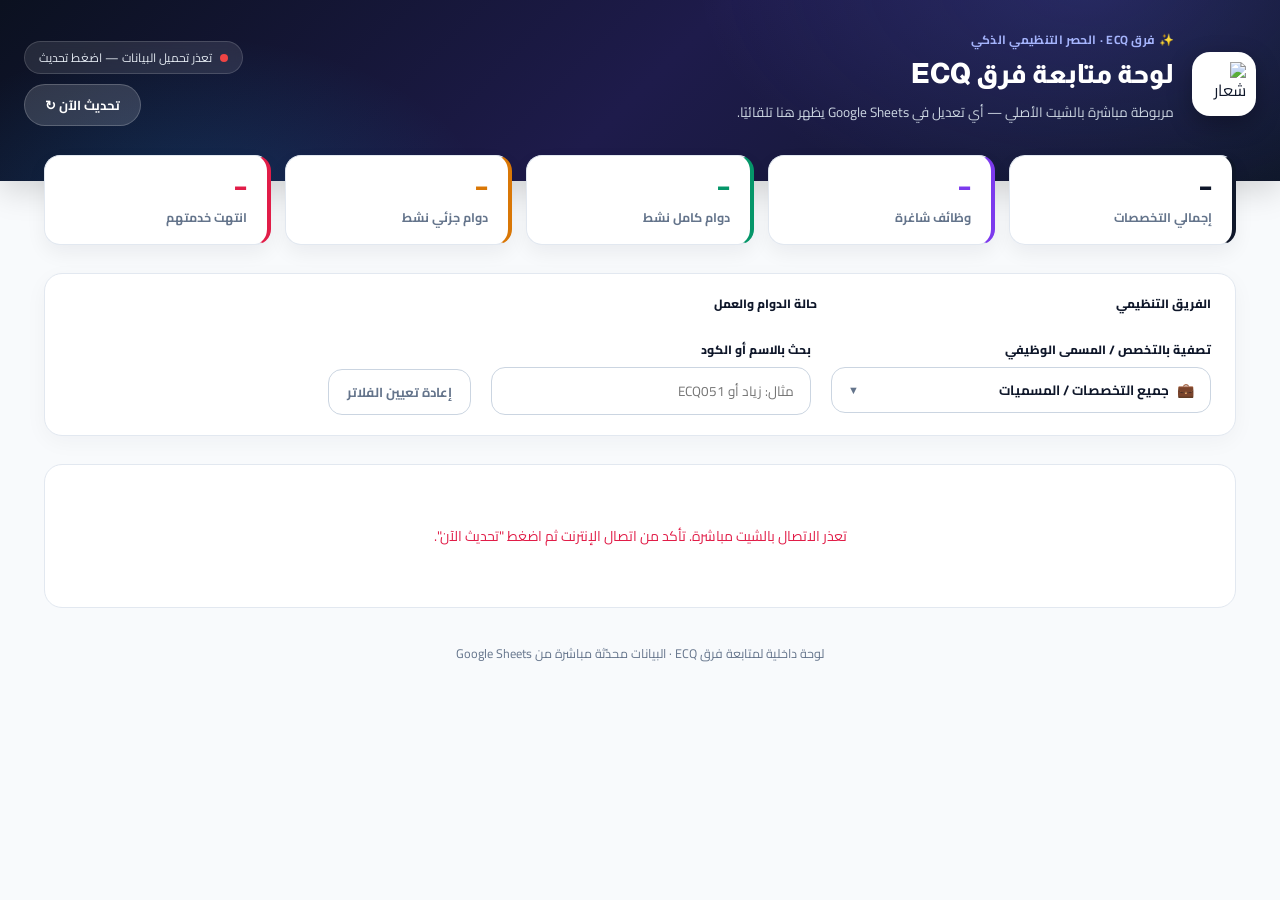
==== public/standalone.html @ 9b4ac54a "chore: configure relative base path and add standalone page Set Vite base path to './' for deploymen" ====
<!DOCTYPE html>
<html lang="ar" dir="rtl">
<head>
<meta charset="UTF-8">
<meta name="viewport" content="width=device-width, initial-scale=1.0">
<title>لوحة متابعة فرق ECQ</title>
<link rel="preconnect" href="https://fonts.googleapis.com">
<link rel="preconnect" href="https://fonts.gstatic.com" crossorigin>
<link href="https://fonts.googleapis.com/css2?family=Almarai:wght@400;700;800&family=Cairo:wght@400;500;600;700;800&family=JetBrains+Mono:wght@500;600&display=swap" rel="stylesheet">
<style>
  :root{
    --ink:#0f172a;
    --ink-soft:#64748b;
    --hair:#e2e8f0;
    --hair-strong:#cbd5e1;
    --page:#f8fafc;
    --card:#ffffff;
    --accent:#4f46e5;
    --accent-soft:#eef2ff;
    --teal:#059669;    --teal-bg:#ecfdf5;   --teal-border:#a7f3d0;
    --amber:#d97706;   --amber-bg:#fffbeb;  --amber-border:#fde68a;
    --blue:#2563eb;    --blue-bg:#eff6ff;   --blue-border:#bfdbfe;
    --slate:#475569;   --slate-bg:#f1f5f9;  --slate-border:#e2e8f0;
    --red:#e11d48;     --red-bg:#fff1f2;    --red-border:#fecdd3;
    --purple:#7c3aed;  --purple-bg:#f5f3ff; --purple-border:#ddd6fe;
    --radius:18px;
  }
  *{box-sizing:border-box;}
  body{
    margin:0;
    background:var(--page);
    color:var(--ink);
    font-family:'Cairo',sans-serif;
    line-height:1.6;
    -webkit-font-smoothing:antialiased;
  }
  h1,h2,.brand-name{font-family:'Almarai',sans-serif;}

  /* ===== HERO ===== */
  .hero{
    background:linear-gradient(135deg,#0b1120 0%,#1e1b4b 50%,#0f172a 100%);
    padding:30px 24px 44px;
    position:relative;
    overflow:hidden;
    box-shadow:0 10px 30px rgba(0,0,0,0.15);
  }
  .hero::after{
    content:"";
    position:absolute;
    inset:0;
    background:
      radial-gradient(600px 360px at 85% -10%, rgba(99,102,241,0.22), transparent 65%),
      radial-gradient(500px 300px at 15% 120%, rgba(14,165,233,0.18), transparent 60%);
    pointer-events:none;
  }
  .hero-inner{
    max-width:1240px;
    margin:0 auto;
    position:relative;
    z-index:1;
    display:flex;
    justify-content:space-between;
    align-items:center;
    gap:24px;
    flex-wrap:wrap;
  }
  .brand-row{display:flex;align-items:center;gap:18px;}
  .logo-box{
    background:#fff;
    border-radius:18px;
    padding:10px;
    width:64px;
    height:64px;
    display:flex;
    align-items:center;
    justify-content:center;
    box-shadow:0 8px 24px rgba(0,0,0,0.3);
    flex-shrink:0;
  }
  .logo-box img{max-width:100%;max-height:100%;object-fit:contain;display:block;}
  .brand-text .eyebrow{
    font-size:12px;
    color:#a5b4fc;
    font-weight:700;
    letter-spacing:.3px;
    margin:0 0 4px;
    display:flex;
    align-items:center;
    gap:6px;
  }
  .brand-text h1{
    font-weight:800;
    font-size:27px;
    margin:0;
    color:#ffffff;
  }
  .brand-text .sub{
    color:#cbd5e1;
    font-size:13.5px;
    margin-top:6px;
    max-width:520px;
    font-weight:400;
  }

  .sync-box{display:flex;flex-direction:column;align-items:flex-end;gap:10px;}
  .sync-line{
    font-size:12px;
    color:#e2e8f0;
    display:flex;
    align-items:center;
    gap:8px;
    background:rgba(255,255,255,.1);
    backdrop-filter:blur(8px);
    padding:6px 14px;
    border-radius:999px;
    border:1px solid rgba(255,255,255,.15);
  }
  .dot{width:8px;height:8px;border-radius:50%;background:#10b981;display:inline-block;}
  .dot.err{background:#ef4444;}
  .dot.loading{background:#f59e0b;animation:pulse 1s infinite;}
  @keyframes pulse{0%,100%{opacity:1;}50%{opacity:.3;}}
  .refresh-btn{
    border:1px solid rgba(255,255,255,.2);
    background:rgba(255,255,255,.15);
    color:#fff;
    font-family:'Cairo',sans-serif;
    font-size:13px;
    font-weight:700;
    padding:8px 20px;
    border-radius:999px;
    cursor:pointer;
    transition:all .15s ease;
    display:flex;
    align-items:center;
    gap:6px;
  }
  .refresh-btn:hover{background:rgba(255,255,255,.25);transform:translateY(-1px);}

  .wrap{max-width:1240px;margin:0 auto;padding:0 24px 80px;}

  /* ===== STATS ===== */
  .stats{
    display:grid;
    grid-template-columns:repeat(5,1fr);
    gap:14px;
    margin-top:-26px;
    margin-bottom:28px;
    position:relative;
    z-index:2;
  }
  .stat{
    background:var(--card);
    border-radius:16px;
    padding:16px 20px;
    box-shadow:0 8px 20px rgba(15,23,42,.06);
    border:1px solid var(--hair);
    border-right:4px solid var(--hair-strong);
    cursor:pointer;
    transition:all .2s ease;
  }
  .stat:hover{transform:translateY(-2px);box-shadow:0 12px 24px rgba(15,23,42,.08);}
  .stat .num{font-weight:800;font-size:28px;line-height:1;font-family:'Almarai',sans-serif;}
  .stat .lbl{font-size:12.5px;color:var(--ink-soft);margin-top:8px;font-weight:700;}
  .stat.total{border-color:var(--ink);border-left:1px solid var(--hair);border-top:1px solid var(--hair);border-bottom:1px solid var(--hair);}
  .stat.total .num{color:var(--ink);}
  .stat.vacant{border-color:var(--purple);border-left:1px solid var(--hair);border-top:1px solid var(--hair);border-bottom:1px solid var(--hair);}
  .stat.vacant .num{color:var(--purple);}
  .stat.full{border-color:var(--teal);border-left:1px solid var(--hair);border-top:1px solid var(--hair);border-bottom:1px solid var(--hair);}
  .stat.full .num{color:var(--teal);}
  .stat.part{border-color:var(--amber);border-left:1px solid var(--hair);border-top:1px solid var(--hair);border-bottom:1px solid var(--hair);}
  .stat.part .num{color:var(--amber);}
  .stat.term{border-color:var(--red);border-left:1px solid var(--hair);border-top:1px solid var(--hair);border-bottom:1px solid var(--hair);}
  .stat.term .num{color:var(--red);}

  /* ===== FILTER PANEL ===== */
  .panel{
    background:var(--card);
    border-radius:var(--radius);
    box-shadow:0 6px 22px rgba(15,23,42,.04);
    border:1px solid var(--hair);
    padding:20px 24px;
    margin-bottom:28px;
  }
  .panel-row{display:flex;gap:20px;flex-wrap:wrap;align-items:flex-start;margin-bottom:18px;}
  .panel-row:last-child{margin-bottom:0;}
  .filter-group{display:flex;flex-direction:column;gap:8px;}
  .filter-group .ttl{font-size:12px;font-weight:800;color:var(--ink);}
  .chips{display:flex;flex-wrap:wrap;gap:8px;}
  .chip{
    border:1px solid var(--hair);background:#f8fafc;color:var(--ink);
    font-family:'Cairo',sans-serif;font-size:12.5px;font-weight:700;
    padding:6px 16px;border-radius:999px;cursor:pointer;transition:all .15s ease;
  }
  .chip:hover{border-color:var(--accent);color:var(--accent);background:#fff;}
  .chip.active{background:var(--accent);border-color:var(--accent);color:#fff;box-shadow:0 4px 12px rgba(79,70,229,.25);}

  /* ===== SPECIALIZATION DROPDOWN ===== */
  .dropdown-wrap{position:relative;flex:1;min-width:280px;max-width:380px;}
  .dropdown-btn{
    width:100%;
    display:flex;
    justify-content:space-between;
    align-items:center;
    gap:10px;
    background:#fff;
    border:1px solid var(--hair-strong);
    border-radius:14px;
    padding:9px 16px;
    font-family:'Cairo',sans-serif;
    font-size:13.5px;
    font-weight:700;
    color:var(--ink);
    cursor:pointer;
    transition:all .15s ease;
  }
  .dropdown-btn:hover{border-color:var(--accent);}
  .dropdown-btn.active{
    background:var(--accent-soft);
    border-color:var(--accent);
    color:var(--accent);
    box-shadow:0 0 0 3px rgba(79,70,229,.12);
  }
  .dropdown-btn .icon{font-size:14px;color:var(--accent);display:inline-flex;}
  .dropdown-btn .arrow{font-size:11px;color:var(--ink-soft);transition:transform .2s;}
  .dropdown-btn.open .arrow{transform:rotate(180deg);}

  .dropdown-menu{
    position:absolute;
    top:calc(100% + 6px);
    right:0;
    left:0;
    background:#fff;
    border-radius:16px;
    border:1px solid var(--hair);
    box-shadow:0 14px 34px rgba(15,23,42,.12);
    z-index:100;
    display:none;
    overflow:hidden;
  }
  .dropdown-menu.show{display:block;}
  .dropdown-search{
    padding:10px 14px;
    border-bottom:1px solid var(--hair);
    background:#f8fafc;
  }
  .dropdown-search input{
    width:100%;
    padding:8px 12px;
    border-radius:10px;
    border:1px solid var(--hair-strong);
    font-family:'Cairo',sans-serif;
    font-size:12.5px;
    outline:none;
  }
  .dropdown-search input:focus{border-color:var(--accent);box-shadow:0 0 0 2px rgba(79,70,229,.15);}
  .dropdown-list{max-height:260px;overflow-y:auto;padding:6px;}
  .dropdown-item{
    width:100%;
    display:flex;
    align-items:center;
    justify-content:space-between;
    padding:8px 14px;
    font-family:'Cairo',sans-serif;
    font-size:13px;
    color:var(--ink);
    background:transparent;
    border:none;
    border-radius:10px;
    cursor:pointer;
    text-align:right;
    transition:background .12s ease;
  }
  .dropdown-item:hover{background:var(--slate-bg);}
  .dropdown-item.selected{background:var(--accent-soft);color:var(--accent);font-weight:700;}
  .dropdown-item .count{
    font-size:11px;
    font-family:'JetBrains Mono',monospace;
    background:var(--hair);
    color:var(--ink-soft);
    padding:2px 8px;
    border-radius:999px;
  }
  .dropdown-item.selected .count{background:var(--accent);color:#fff;}

  /* Search & Reset */
  .search-wrap{flex:1;min-width:240px;max-width:320px;}
  .search-wrap input{
    width:100%;border:1px solid var(--hair-strong);border-radius:14px;
    padding:10px 16px;font-family:'Cairo',sans-serif;font-size:13.5px;background:#fff;color:var(--ink);
  }
  .search-wrap input:focus{outline:none;border-color:var(--accent);box-shadow:0 0 0 3px rgba(79,70,229,.12);}
  .reset-btn{
    border:1px solid var(--hair-strong);background:#fff;color:var(--ink-soft);
    font-family:'Cairo',sans-serif;font-size:13px;font-weight:700;
    padding:10px 18px;border-radius:14px;cursor:pointer;align-self:flex-end;
    transition:all .15s ease;
  }
  .reset-btn:hover{border-color:var(--ink);color:var(--ink);}

  .result-line{font-size:13px;color:var(--ink-soft);margin:0 0 16px;font-weight:600;}
  .result-line b{color:var(--ink);}

  /* ===== TEAM SECTIONS ===== */
  .team-section{margin-bottom:34px;}
  .team-head{display:flex;align-items:center;gap:12px;margin-bottom:16px;}
  .team-head h2{font-weight:800;font-size:18px;margin:0;color:var(--ink);}
  .team-head .tag{
    font-size:12px;color:var(--slate);font-weight:700;
    background:var(--slate-bg);padding:4px 12px;border-radius:999px;
    border:1px solid var(--hair);
  }
  .team-head .line{flex:1;height:1px;background:var(--hair);}

  /* ===== CHIC EMPLOYEE CARDS ===== */
  .grid{display:grid;grid-template-columns:repeat(auto-fill,minmax(285px,1fr));gap:16px;}
  
  .employee-card{
    background:var(--card);
    border:1px solid var(--hair);
    border-radius:18px;
    padding:18px 20px;
    box-shadow:0 4px 14px rgba(15,23,42,.03);
    display:flex;
    flex-direction:column;
    justify-content:space-between;
    position:relative;
    transition:all .2s cubic-bezier(0.16,1,0.3,1);
  }
  .employee-card:hover{
    transform:translateY(-3px);
    box-shadow:0 12px 28px rgba(15,23,42,.08);
    border-color:#c7d2fe;
  }

  .employee-card.vacant{
    border:2px dashed #ddd6fe;
    background:linear-gradient(180deg,#faf5ff 0%,#ffffff 100%);
    box-shadow:none;
  }
  .employee-card.vacant:hover{border-color:#a78bfa;transform:translateY(-2px);}

  .card-top{
    display:flex;
    justify-content:space-between;
    align-items:center;
    margin-bottom:14px;
    gap:8px;
  }
  .team-pill{
    font-size:11px;
    font-weight:700;
    padding:3px 10px;
    border-radius:6px;
    background:var(--slate-bg);
    color:var(--slate);
    border:1px solid var(--hair);
  }

  .badge{
    display:inline-flex;
    align-items:center;
    gap:5px;
    font-size:11.5px;
    font-weight:700;
    padding:4px 12px;
    border-radius:999px;
    white-space:nowrap;
    border:1px solid transparent;
  }
  .badge .dot-ind{width:6px;height:6px;border-radius:50%;display:inline-block;}
  .badge.full{background:var(--teal-bg);color:var(--teal);border-color:var(--teal-border);}
  .badge.full .dot-ind{background:var(--teal);}
  .badge.part{background:var(--amber-bg);color:var(--amber);border-color:var(--amber-border);}
  .badge.part .dot-ind{background:var(--amber);}
  .badge.p2f{background:var(--blue-bg);color:var(--blue);border-color:var(--blue-border);}
  .badge.p2f .dot-ind{background:var(--blue);}
  .badge.f2p{background:var(--slate-bg);color:var(--slate);border-color:var(--slate-border);}
  .badge.f2p .dot-ind{background:var(--slate);}
  .badge.term{background:var(--red-bg);color:var(--red);border-color:var(--red-border);}
  .badge.term .dot-ind{background:var(--red);}
  .badge.vacant{background:var(--purple-bg);color:var(--purple);border-color:var(--purple-border);}
  .badge.vacant .dot-ind{background:var(--purple);}

  .profile-block{
    display:flex;
    align-items:center;
    gap:12px;
    margin-bottom:14px;
  }
  .avatar{
    width:46px;
    height:46px;
    border-radius:14px;
    background:linear-gradient(135deg,#6366f1,#4338ca);
    color:#fff;
    display:flex;
    align-items:center;
    justify-content:center;
    font-weight:800;
    font-size:13px;
    box-shadow:0 4px 12px rgba(99,102,241,.25);
    flex-shrink:0;
  }
  .avatar.vacant-avatar{
    background:#ede9fe;
    color:#7c3aed;
    border:1px solid #ddd6fe;
    box-shadow:none;
    font-size:18px;
  }
  .name-block{min-width:0;flex:1;}
  .emp-name{
    font-weight:800;
    font-size:15px;
    color:var(--ink);
    margin:0 0 2px;
    white-space:nowrap;
    overflow:hidden;
    text-overflow:ellipsis;
  }
  .emp-name.vacant-title{color:#6b21a8;font-weight:700;}
  .emp-code{
    font-family:'JetBrains Mono',monospace;
    font-size:11.5px;
    color:var(--ink-soft);
    background:#f1f5f9;
    padding:2px 7px;
    border-radius:6px;
    display:inline-block;
    cursor:pointer;
  }
  .emp-code:hover{background:#e2e8f0;color:var(--ink);}

  .title-row{
    display:flex;
    align-items:center;
    gap:8px;
    background:#f8fafc;
    border:1px solid var(--hair);
    padding:8px 12px;
    border-radius:10px;
    margin-bottom:10px;
  }
  .title-icon{color:var(--ink-soft);font-size:13px;display:flex;}
  .title-text{font-size:13px;font-weight:700;color:#1e293b;overflow:hidden;text-overflow:ellipsis;white-space:nowrap;}

  .side-task{
    background:var(--amber-bg);
    border:1px solid var(--amber-border);
    border-radius:12px;
    padding:9px 12px;
    font-size:12px;
    color:#92400e;
    margin-top:8px;
    display:flex;
    gap:8px;
    align-items:flex-start;
  }
  .side-task .pin{flex-shrink:0;font-size:14px;}
  .side-task .task-content{line-height:1.5;}

  .vacant-badge-box{
    background:var(--purple-bg);
    border:1px solid var(--purple-border);
    border-radius:10px;
    padding:7px 12px;
    font-size:11.5px;
    color:var(--purple);
    font-weight:600;
    display:flex;
    align-items:center;
    gap:6px;
    margin-top:8px;
  }

  .card-footer{
    margin-top:14px;
    padding-top:10px;
    border-top:1px solid #f1f5f9;
    display:flex;
    justify-content:space-between;
    align-items:center;
    font-size:11px;
    color:var(--ink-soft);
  }
  .copy-btn{
    background:transparent;
    border:none;
    color:var(--ink-soft);
    font-family:'Cairo',sans-serif;
    font-size:11px;
    font-weight:700;
    cursor:pointer;
    padding:2px 6px;
    border-radius:6px;
    transition:all .12s;
  }
  .copy-btn:hover{color:var(--accent);background:var(--accent-soft);}

  .empty,.state-box{text-align:center;padding:60px 20px;color:var(--ink-soft);font-size:14px;background:var(--card);border:1px solid var(--hair);border-radius:var(--radius);}
  .state-box.error{color:var(--red);}

  footer{margin-top:36px;text-align:center;font-size:12.5px;color:var(--ink-soft);}

  @media (max-width:860px){
    .stats{grid-template-columns:repeat(2,1fr);margin-top:-16px;}
    .hero-inner{flex-direction:column;align-items:flex-start;}
    .sync-box{align-items:flex-start;width:100%;}
    .dropdown-wrap{max-width:100%;}
  }
</style>
</head>
<body>

<div class="hero">
  <div class="hero-inner">
    <div class="brand-row">
      <div class="logo-box"><img src="https://logopng-omega.vercel.app/file.png" alt="شعار الشركة"></div>
      <div class="brand-text">
        <p class="eyebrow">✨ فرق ECQ &middot; الحصر التنظيمي الذكي</p>
        <h1>لوحة متابعة فرق ECQ</h1>
        <p class="sub">مربوطة مباشرة بالشيت الأصلي — أي تعديل في Google Sheets يظهر هنا تلقائيًا.</p>
      </div>
    </div>
    <div class="sync-box">
      <div class="sync-line"><span class="dot loading" id="syncDot"></span><span id="syncText">جاري التحميل...</span></div>
      <button class="refresh-btn" id="refreshBtn">تحديث الآن ↻</button>
    </div>
  </div>
</div>

<div class="wrap">

  <div class="stats">
    <div class="stat total" data-status="all"><div class="num" id="statTotal">–</div><div class="lbl">إجمالي التخصصات</div></div>
    <div class="stat vacant" data-status="Vacant"><div class="num" id="statVacant">–</div><div class="lbl">وظائف شاغرة</div></div>
    <div class="stat full" data-status="Full Time"><div class="num" id="statFull">–</div><div class="lbl">دوام كامل نشط</div></div>
    <div class="stat part" data-status="Part Time"><div class="num" id="statPart">–</div><div class="lbl">دوام جزئي نشط</div></div>
    <div class="stat term" data-status="Terminated"><div class="num" id="statTerm">–</div><div class="lbl">انتهت خدمتهم</div></div>
  </div>

  <div class="panel">
    <div class="panel-row">
      <div class="filter-group" style="flex:1;">
        <span class="ttl">الفريق التنظيمي</span>
        <div class="chips" id="teamChips"></div>
      </div>
      <div class="filter-group" style="flex:2;">
        <span class="ttl">حالة الدوام والعمل</span>
        <div class="chips" id="statusChips"></div>
      </div>
    </div>

    <div class="panel-row">
      <!-- Specialization Dropdown -->
      <div class="filter-group dropdown-wrap">
        <span class="ttl">تصفية بالتخصص / المسمى الوظيفي</span>
        <button type="button" class="dropdown-btn" id="dropdownTrigger">
          <span style="display:flex;align-items:center;gap:8px;overflow:hidden;">
            <span class="icon">💼</span>
            <span id="dropdownLabel" style="text-overflow:ellipsis;white-space:nowrap;overflow:hidden;">جميع التخصصات / المسميات</span>
          </span>
          <span class="arrow">▼</span>
        </button>

        <div class="dropdown-menu" id="dropdownMenu">
          <div class="dropdown-search">
            <input type="text" id="dropdownSearchInput" placeholder="ابحث عن تخصص أو مسمى...">
          </div>
          <div class="dropdown-list" id="dropdownList"></div>
        </div>
      </div>

      <!-- Search Box -->
      <div class="filter-group search-wrap">
        <span class="ttl">بحث بالاسم أو الكود</span>
        <input type="text" id="searchBox" placeholder="مثال: زياد أو ECQ051">
      </div>

      <button class="reset-btn" id="resetBtn">إعادة تعيين الفلاتر</button>
    </div>
  </div>

  <p class="result-line" id="resultLine" style="display:none;"></p>
  <div id="content"></div>

  <footer>لوحة داخلية لمتابعة فرق ECQ &middot; البيانات محدّثة مباشرة من Google Sheets</footer>
</div>

<script>
/* ====== CONFIG ====== */
const SHEET_ID = "1lF7QjS6UqmIHuAK44J7eo3OIZrp0WJiFUWyxhdrNhCY";
const SHEET_GID = "0";
const PUB_CSV_URL = "https://docs.google.com/spreadsheets/d/e/2PACX-1vQcbzpMic17dKGevNqc9MP57nM82JOpMOtpnz34A6PirIVHgwhGAB7JqDhRXWYRdPID1F3BIM1WjXnm/pub?output=csv";
const AUTO_REFRESH_MINUTES = 5;
/* ===================== */

const STATUS_LABELS = {
  "Full Time":"دوام كامل",
  "Part Time":"دوام جزئي",
  "From Part To Full Time":"تحويل لدوام كامل",
  "From Full To Part Time":"تحويل لدوام جزئي",
  "Terminated":"انتهت الخدمة"
};
const STATUS_CLASS = {
  "Full Time":"full",
  "Part Time":"part",
  "From Part To Full Time":"p2f",
  "From Full To Part Time":"f2p",
  "Terminated":"term"
};
const TEAM_LABELS_KNOWN = {
  "Junior Team":"جونيور",
  "Middle Team":"ميدل",
  "Senior Team":"سينيور",
  "Bachelor Team":"بكالوريوس"
};

let data = [];
const state = { team:"all", status:"all", title:"all", q:"" };
let refreshTimer = null;
let allTitles = [];

function loadViaJSONP(){
  return new Promise((resolve, reject)=>{
    const cbName = "__gvizCb_" + Date.now() + "_" + Math.floor(Math.random()*1e6);
    let settled = false;

    const script = document.createElement('script');
    const url = "https://docs.google.com/spreadsheets/d/" + SHEET_ID +
      "/gviz/tq?gid=" + SHEET_GID + "&headers=0&_ts=" + Date.now() +
      "&tqx=responseHandler:" + cbName;

    function cleanup(){
      delete window[cbName];
      if(script.parentNode) script.parentNode.removeChild(script);
    }

    window[cbName] = function(response){
      if(settled) return;
      settled = true;
      cleanup();
      if(response && response.table && Array.isArray(response.table.rows)){
        resolve(response);
      } else {
        reject(new Error('استجابة غير متوقعة من جوجل'));
      }
    };

    script.onerror = function(){
      if(settled) return;
      settled = true;
      cleanup();
      reject(new Error('تعذر تحميل سكريبت البيانات'));
    };

    script.src = url;
    document.head.appendChild(script);

    setTimeout(function(){
      if(settled) return;
      settled = true;
      cleanup();
      reject(new Error('انتهت مهلة الانتظار'));
    }, 12000);
  });
}

async function loadViaFetch(){
  const bust = PUB_CSV_URL + (PUB_CSV_URL.includes('?') ? '&' : '?') + '_ts=' + Date.now();
  const res = await fetch(bust, {cache:"no-store"});
  if(!res.ok) throw new Error('HTTP ' + res.status);
  const text = await res.text();
  if(!text || text.trim().startsWith('<')) throw new Error('unexpected response');
  return parseCSV(text);
}

function gvizResponseToRows(response){
  return response.table.rows.map(row=>{
    const cells = row && row.c ? row.c : [];
    return cells.map(cell => (cell && cell.v !== null && cell.v !== undefined) ? String(cell.v) : "");
  });
}

function parseCSV(text){
  const rows = [];
  let row = [], field = "", inQuotes = false;
  for(let i=0;i<text.length;i++){
    const c = text[i];
    if(inQuotes){
      if(c === '"'){
        if(text[i+1] === '"'){ field += '"'; i++; }
        else { inQuotes = false; }
      } else field += c;
    } else {
      if(c === '"') inQuotes = true;
      else if(c === ','){ row.push(field); field = ""; }
      else if(c === '\n'){ row.push(field); rows.push(row); row = []; field = ""; }
      else if(c === '\r'){ /* skip */ }
      else field += c;
    }
  }
  if(field.length || row.length){ row.push(field); rows.push(row); }
  return rows.filter(r => r.some(c => c.trim() !== ""));
}

function isTeamHeaderRow(row){
  const b = (row[1]||"").trim().toLowerCase();
  const c = (row[2]||"").trim().toLowerCase();
  return b === "title" && c === "status";
}

function parseSheet(rawRows){
  let currentTeam = "عام";
  const out = [];
  rawRows.forEach(row=>{
    if(row.length < 3) return;
    if(isTeamHeaderRow(row)){
      currentTeam = (row[0]||"").trim() || currentTeam;
      return;
    }
    const who = (row[0]||"").trim();
    const title = (row[1]||"").trim();
    const status = (row[2]||"").trim();
    const sideTask = (row[3]||"").trim();
    if(!who || !title || !status) return;
    if(who.toLowerCase() === "team" || title.toLowerCase() === "title") return;

    const isVacant = who.toLowerCase() === "new hire" || who.includes("شاغر");
    let code = "", name = "";
    if(!isVacant){
      if(who.startsWith('#')){
        const cleaned = who.replace(/^#/,"");
        const parts = cleaned.split("-");
        code = parts[0] || "";
        name = parts.slice(1).join("-") || cleaned;
      } else {
        name = who;
      }
    } else {
      name = "وظيفة شاغرة";
    }
    out.push({ team: currentTeam, title, status, isVacant, code, name, sideTask });
  });
  return out;
}

function teamLabel(team){
  return TEAM_LABELS_KNOWN[team] || team;
}

function setSyncState(kind, text){
  const dot = document.getElementById('syncDot');
  dot.className = 'dot' + (kind === 'error' ? ' err' : kind === 'loading' ? ' loading' : '');
  document.getElementById('syncText').textContent = text;
}

async function loadData(){
  setSyncState('loading', 'جاري التحميل...');
  let rawRows = null;
  let lastErr = null;

  try{
    const response = await loadViaJSONP();
    rawRows = gvizResponseToRows(response);
  }catch(err){
    lastErr = err;
    try{
      rawRows = await loadViaFetch();
    }catch(err2){
      lastErr = err2;
    }
  }

  if(!rawRows){
    console.error(lastErr);
    setSyncState('error', 'تعذر تحميل البيانات — اضغط تحديث');
    document.getElementById('content').innerHTML =
      '<div class="state-box error">تعذر الاتصال بالشيت مباشرة. تأكد من اتصال الإنترنت ثم اضغط "تحديث الآن".</div>';
    return;
  }

  data = parseSheet(rawRows);
  if(data.length === 0){
    setSyncState('error', 'لم يتم العثور على بيانات صالحة');
    document.getElementById('content').innerHTML =
      '<div class="state-box error">تم الاتصال بالشيت لكن لم يتم العثور على صفوف بيانات صالحة.</div>';
    return;
  }

  buildFilters();
  renderStats();
  render();
  const now = new Date();
  setSyncState('ok', 'آخر تحديث: ' + now.toLocaleTimeString('ar-EG', {hour:'2-digit', minute:'2-digit'}));
}

function buildFilters(){
  const teams = [...new Set(data.map(d=>d.team))];
  allTitles = [...new Set(data.map(d=>d.title))].sort();
  const statuses = [...new Set(data.map(d=>d.status))];
  const statusOrder = ["Full Time","Part Time","From Part To Full Time","From Full To Part Time","Terminated"];
  statuses.sort((a,b)=> statusOrder.indexOf(a) - statusOrder.indexOf(b));

  fillChips('teamChips', teams, teamLabel, t=>t, 'team');
  fillChips('statusChips', ["Vacant", ...statuses], s => s === "Vacant" ? "شاغرة" : (STATUS_LABELS[s]||s), s=>s, 'status');
  buildDropdownMenu();
}

function buildDropdownMenu(filterQuery = ''){
  const listEl = document.getElementById('dropdownList');
  listEl.innerHTML = '';

  const q = filterQuery.toLowerCase().trim();
  const filtered = q ? allTitles.filter(t => t.toLowerCase().includes(q)) : allTitles;

  // Option All
  if(!q){
    const allBtn = document.createElement('button');
    allBtn.type = 'button';
    allBtn.className = 'dropdown-item' + (state.title === 'all' ? ' selected' : '');
    allBtn.innerHTML = '<span>جميع التخصصات / المسميات</span><span class="count">' + data.length + '</span>';
    allBtn.onclick = () => selectTitle('all');
    listEl.appendChild(allBtn);
  }

  filtered.forEach(title => {
    const count = data.filter(d => d.title === title).length;
    const btn = document.createElement('button');
    btn.type = 'button';
    btn.className = 'dropdown-item' + (state.title === title ? ' selected' : '');
    btn.innerHTML = '<span>' + escapeHtml(title) + '</span><span class="count">' + count + '</span>';
    btn.onclick = () => selectTitle(title);
    listEl.appendChild(btn);
  });

  if(filtered.length === 0){
    listEl.innerHTML = '<div style="padding:16px;text-align:center;font-size:12px;color:var(--ink-soft);">لا توجد تخصصات مطابقة للبحث</div>';
  }
}

function selectTitle(title){
  state.title = title;
  const trigger = document.getElementById('dropdownTrigger');
  const label = document.getElementById('dropdownLabel');
  
  if(title === 'all'){
    label.textContent = 'جميع التخصصات / المسميات';
    trigger.classList.remove('active');
  } else {
    label.textContent = title;
    trigger.classList.add('active');
  }

  toggleDropdown(false);
  buildDropdownMenu(document.getElementById('dropdownSearchInput').value);
  render();
}

const dropdownTrigger = document.getElementById('dropdownTrigger');
const dropdownMenu = document.getElementById('dropdownMenu');
const dropdownSearchInput = document.getElementById('dropdownSearchInput');

function toggleDropdown(show){
  const isOpen = show !== undefined ? show : !dropdownMenu.classList.contains('show');
  dropdownMenu.classList.toggle('show', isOpen);
  dropdownTrigger.classList.toggle('open', isOpen);
  if(isOpen){
    setTimeout(() => dropdownSearchInput.focus(), 50);
  }
}

dropdownTrigger.addEventListener('click', (e) => {
  e.stopPropagation();
  toggleDropdown();
});

dropdownSearchInput.addEventListener('input', (e) => {
  buildDropdownMenu(e.target.value);
});

document.addEventListener('click', (e) => {
  if(!e.target.closest('.dropdown-wrap')){
    toggleDropdown(false);
  }
});

function fillChips(containerId, items, labelFn, keyFn, stateKey){
  const el = document.getElementById(containerId);
  const prevActive = state[stateKey];
  el.innerHTML = '';
  const allBtn = document.createElement('button');
  allBtn.className = 'chip' + (prevActive==='all' ? ' active' : '');
  allBtn.dataset.val = 'all';
  allBtn.textContent = 'الكل';
  el.appendChild(allBtn);
  items.forEach(item=>{
    const val = keyFn(item);
    const btn = document.createElement('button');
    btn.className = 'chip' + (prevActive===val ? ' active' : '');
    btn.dataset.val = val;
    btn.textContent = labelFn(item);
    el.appendChild(btn);
  });
  el.onclick = e=>{
    const btn = e.target.closest('.chip');
    if(!btn) return;
    state[stateKey] = btn.dataset.val;
    [...el.querySelectorAll('.chip')].forEach(c=>c.classList.toggle('active', c===btn));
    render();
  };
}

document.getElementById('searchBox').addEventListener('input', e=>{
  state.q = e.target.value.trim().toLowerCase();
  render();
});

document.getElementById('resetBtn').addEventListener('click', ()=>{
  state.team='all'; state.status='all'; state.title='all'; state.q='';
  document.getElementById('searchBox').value='';
  document.getElementById('dropdownSearchInput').value='';
  selectTitle('all');
  document.querySelectorAll('.chips').forEach(el=>{
    [...el.querySelectorAll('.chip')].forEach((c,i)=>c.classList.toggle('active', i===0));
  });
  render();
});

document.getElementById('refreshBtn').addEventListener('click', loadData);

// Quick filter via stats cards
document.querySelectorAll('.stat').forEach(statCard => {
  statCard.addEventListener('click', () => {
    const statusVal = statCard.dataset.status;
    if(!statusVal) return;
    state.status = (state.status === statusVal && statusVal !== 'all') ? 'all' : statusVal;
    const statusChips = document.getElementById('statusChips');
    [...statusChips.querySelectorAll('.chip')].forEach(c => {
      c.classList.toggle('active', c.dataset.val === state.status);
    });
    render();
  });
});

function matches(d){
  if(state.team!=='all' && d.team!==state.team) return false;
  if(state.status!=='all'){
    if(state.status === 'Vacant'){ if(!d.isVacant) return false; }
    else { if(d.isVacant || d.status!==state.status) return false; }
  }
  if(state.title!=='all' && d.title!==state.title) return false;
  if(state.q){
    const hay = (d.name+' '+d.code+' '+d.title+' '+(d.sideTask||'')).toLowerCase();
    if(!hay.includes(state.q)) return false;
  }
  return true;
}

function renderStats(){
  document.getElementById('statTotal').textContent = data.length;
  document.getElementById('statVacant').textContent = data.filter(d=>d.isVacant).length;
  document.getElementById('statFull').textContent = data.filter(d=>!d.isVacant && (d.status==='Full Time' || d.status==='From Part To Full Time')).length;
  document.getElementById('statPart').textContent = data.filter(d=>!d.isVacant && (d.status==='Part Time' || d.status==='From Full To Part Time')).length;
  document.getElementById('statTerm').textContent = data.filter(d=>d.status==='Terminated').length;
}

function getInitials(name){
  if(!name) return 'ECQ';
  const parts = name.trim().split(/\s+/);
  if(parts.length >= 2){
    return parts[0][0] + ' ' + parts[1][0];
  }
  return name.slice(0, 2);
}

function copyEmployeeDetails(text, btn){
  navigator.clipboard.writeText(text).then(()=>{
    const orig = btn.textContent;
    btn.textContent = '✓ تم النسخ';
    btn.style.color = '#059669';
    setTimeout(()=>{
      btn.textContent = orig;
      btn.style.color = '';
    }, 1600);
  });
}

function render(){
  const filtered = data.filter(matches);
  const content = document.getElementById('content');
  const resultLine = document.getElementById('resultLine');
  resultLine.style.display = 'block';
  resultLine.innerHTML = 'عرض <b>' + filtered.length + '</b> من أصل <b>' + data.length + '</b> سجل';

  if(filtered.length===0){
    content.innerHTML = '<div class="empty">لا توجد نتائج مطابقة لهذا الفلتر</div>';
    return;
  }

  const teams = [...new Set(data.map(d=>d.team))];
  let html = '';
  teams.forEach(team=>{
    const rows = filtered.filter(d=>d.team===team);
    if(rows.length===0) return;
    html += '<div class="team-section">';
    html += '<div class="team-head"><h2>فريق ' + teamLabel(team) + '</h2><span class="line"></span><span class="tag">' + rows.length + ' سجل</span></div>';
    html += '<div class="grid">';
    
    rows.forEach(d=>{
      const cls = STATUS_CLASS[d.status] || 'other';
      let label = STATUS_LABELS[d.status] || d.status;
      let cardCls = 'employee-card';
      let badgeCls = cls;
      
      if(d.isVacant){
        cardCls += ' vacant';
        badgeCls = 'vacant';
        const typeLabel = d.status === 'Part Time' ? 'دوام جزئي' : (d.status === 'Full Time' ? 'دوام كامل' : label);
        label = 'شاغرة &middot; ' + typeLabel;
      }

      const copyData = escapeHtml(d.name + ' - ' + d.title + ' (' + teamLabel(d.team) + ')' + (d.code ? ' [' + d.code + ']' : ''));

      html += '<div class="' + cardCls + '">';
      
      // Card Top
      html += '<div class="card-top">';
      html += '<span class="team-pill">فريق ' + escapeHtml(teamLabel(d.team)) + '</span>';
      html += '<span class="badge ' + badgeCls + '"><span class="dot-ind"></span>' + label + '</span>';
      html += '</div>';

      // Profile Block
      html += '<div class="profile-block">';
      if(d.isVacant){
        html += '<div class="avatar vacant-avatar">➕</div>';
        html += '<div class="name-block">';
        html += '<div class="emp-name vacant-title">وظيفة شاغرة</div>';
        html += '<span style="font-size:11px;color:#7c3aed;font-weight:600;">مطلوب للتوظيف</span>';
        html += '</div>';
      } else {
        html += '<div class="avatar">' + escapeHtml(getInitials(d.name)) + '</div>';
        html += '<div class="name-block">';
        html += '<div class="emp-name" title="' + escapeHtml(d.name) + '">' + escapeHtml(d.name) + '</div>';
        if(d.code){
          html += '<span class="emp-code" title="كود الموظف">#' + escapeHtml(d.code) + '</span>';
        }
        html += '</div>';
      }
      html += '</div>';

      // Specialization / Job Title Row
      html += '<div class="title-row">';
      html += '<span class="title-icon">💼</span>';
      html += '<span class="title-text" title="' + escapeHtml(d.title) + '">' + escapeHtml(d.title) + '</span>';
      html += '</div>';

      // Side Task
      if(d.sideTask){
        html += '<div class="side-task"><span class="pin">📌</span><div class="task-content"><strong>تكليف إضافي: </strong>' + escapeHtml(d.sideTask) + '</div></div>';
      }

      if(d.isVacant){
        html += '<div class="vacant-badge-box"><span>✨ متاح للتوظيف - يتم استقبال الترشيحات</span></div>';
      }

      // Card Footer
      html += '<div class="card-footer">';
      html += '<span>' + (STATUS_LABELS[d.status] || d.status) + '</span>';
      html += '<button type="button" class="copy-btn" onclick="copyEmployeeDetails(\'' + copyData + '\', this)">📋 نسخ البيانات</button>';
      html += '</div>';

      html += '</div>'; // close card
    });
    
    html += '</div></div>';
  });

  content.innerHTML = html;
}

function escapeHtml(s){
  return String(s).replace(/[&<>"']/g, m => ({'&':'&amp;','<':'&lt;','>':'&gt;','"':'&quot;',"'":'&#39;'}[m]));
}

loadData();
if(AUTO_REFRESH_MINUTES > 0){
  refreshTimer = setInterval(loadData, AUTO_REFRESH_MINUTES * 60 * 1000);
}
</script>
</body>
</html>
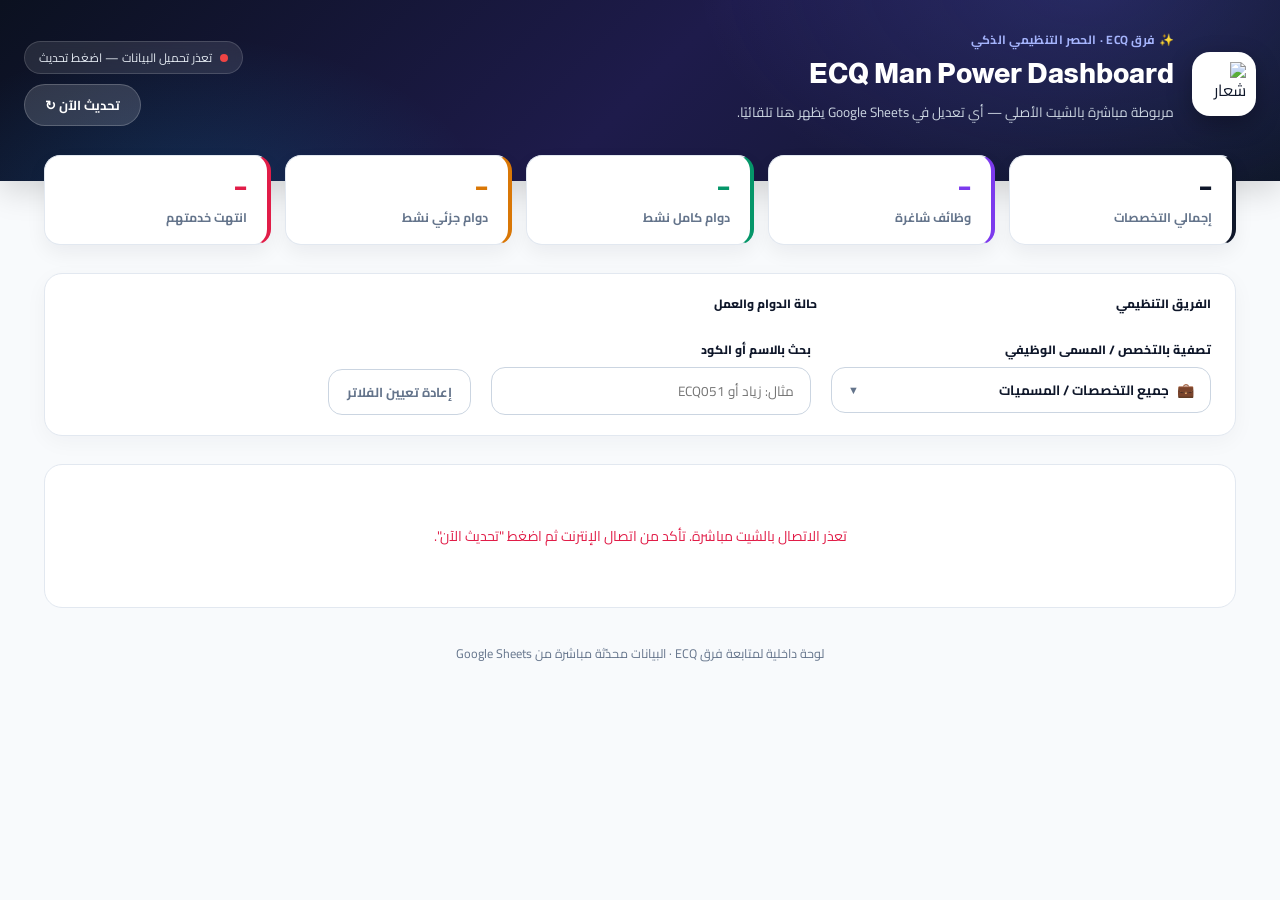
==== commit c54f23f2: "refactor: rename application to ECQ Man Power Dashboard" ====
--- a/public/standalone.html
+++ b/public/standalone.html
@@ -3,7 +3,7 @@
 <head>
 <meta charset="UTF-8">
 <meta name="viewport" content="width=device-width, initial-scale=1.0">
-<title>لوحة متابعة فرق ECQ</title>
+<title>ECQ Man Power Dashboard</title>
 <link rel="preconnect" href="https://fonts.googleapis.com">
 <link rel="preconnect" href="https://fonts.gstatic.com" crossorigin>
 <link href="https://fonts.googleapis.com/css2?family=Almarai:wght@400;700;800&family=Cairo:wght@400;500;600;700;800&family=JetBrains+Mono:wght@500;600&display=swap" rel="stylesheet">
@@ -518,7 +518,7 @@
       <div class="logo-box"><img src="https://logopng-omega.vercel.app/file.png" alt="شعار الشركة"></div>
       <div class="brand-text">
         <p class="eyebrow">✨ فرق ECQ &middot; الحصر التنظيمي الذكي</p>
-        <h1>لوحة متابعة فرق ECQ</h1>
+        <h1>ECQ Man Power Dashboard</h1>
         <p class="sub">مربوطة مباشرة بالشيت الأصلي — أي تعديل في Google Sheets يظهر هنا تلقائيًا.</p>
       </div>
     </div>
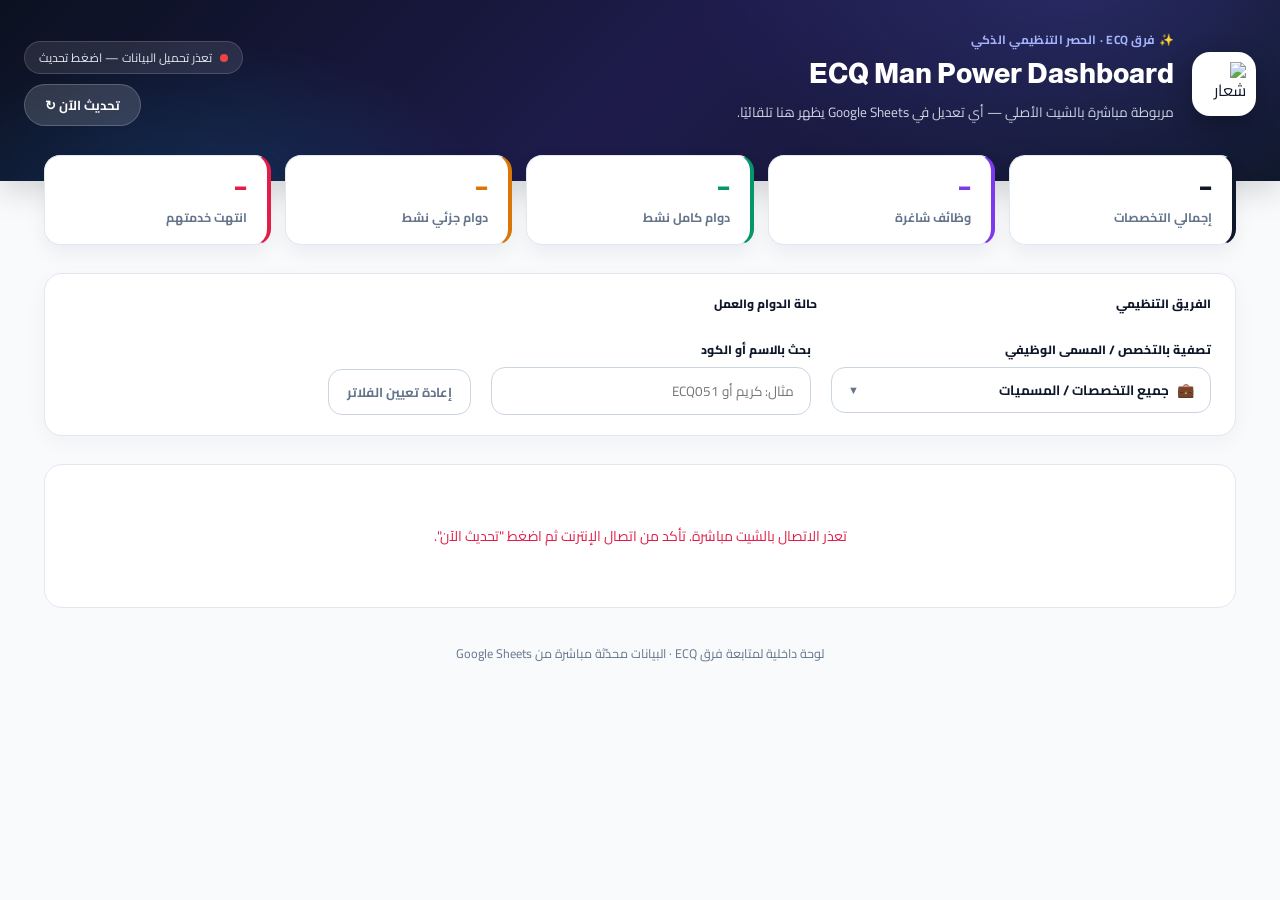
==== commit 093a6ba9: "chore: update search input placeholder examples" ====
--- a/public/standalone.html
+++ b/public/standalone.html
@@ -574,7 +574,7 @@
       <!-- Search Box -->
       <div class="filter-group search-wrap">
         <span class="ttl">بحث بالاسم أو الكود</span>
-        <input type="text" id="searchBox" placeholder="مثال: زياد أو ECQ051">
+        <input type="text" id="searchBox" placeholder="مثال: كريم أو ECQ051">
       </div>
 
       <button class="reset-btn" id="resetBtn">إعادة تعيين الفلاتر</button>
